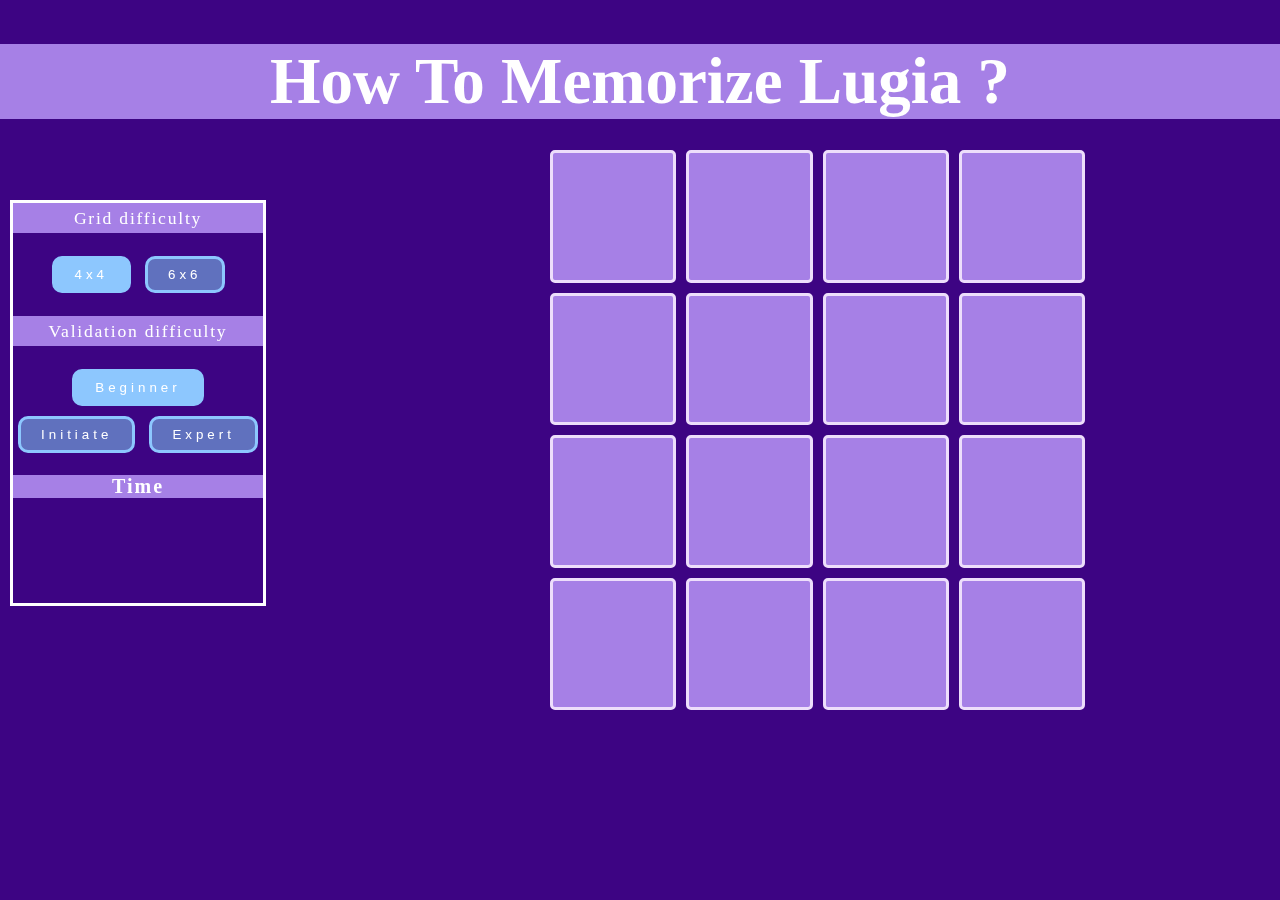
==== jeu.html @ aef1ec3e "upload project" ====
<!doctype html>
<html lang="fr">

    <head>
        <meta charset="utf-8">
        <title>Le Jeu</title>
        <link href="jeu.css" rel="stylesheet">
    </head>

    <body>

        <div class="bloc-fixe">
            <p> Grid difficulty </p>
            <br>
            <div class="bouton">
                <button id="4">4x4</button>
                <button id="6">6x6</button>
            </div>
            <br>
            <p> Validation difficulty </p>
            <br>
            <div class="bouton">
                <button id="beginner">Beginner</button>
                <button id="initiate">Initiate</button>
                <button id="expert">Expert</button>
            </div>
            <h2>Time</h2>
        </div>


        <header> 
            <h1>How To Memorize Lugia ?</h1>
        </header>
    
        <div class="GameContainer">
        </div>

    
        <div class="win">
             <div class="congrats"> CONGRATULATIONS ! </div>
             <button onclick="window.location.reload();">RESTART</button>
        </div>
        
        <div class="validationContainer">
            <div class="initiate">
                <label for="gen"> Guess the generation to validate : </label>
                <input type="number" id="gen">
            </div>
       </div>

        
        <script src="jeu.js"></script>

    </body>
</html>
---- jeu.css ----
html {
  background-color: #3d0483;
}

body {
  margin: 0;
  font-family : arcane nine;
}

header {
  height:75px;
  background-color: #a680e6;
  margin:0px auto;
  position:static;
}

p {
  align-content:center;
  font-size:1.1em;
  letter-spacing: 0.1em;
  height:30px;
  background-color: #a680e6;
  color: #ffffff;
  margin:0px auto;
  text-align: center;
}

h1 {
  font-size: 65px;
  color: #ffffff;
  text-align: center;
}

h2 {
  font-size: 20px;
  letter-spacing: 0.1em;
  background-color: #a680e6;
  color: #ffffff;
  text-align: center;
}

.bloc-fixe {
  text-align: center;
  block-size: 400px;
  position:fixed;
  border:solid 3px white;
  width:250px;
  top:200px;
  left:10px;
}

button {
  display:inline-block;
  margin:5px;
  text-align:center;
  padding:8px 20px;
  letter-spacing: 0.3em;
  color:#ffffff;
  background-color: hsla(200, 77%, 71%, 0.561);
  border:solid;
  border-color: rgb(141, 199, 254);
  border-radius: 10px;
  cursor: pointer;
}

button:active, button.pushed{
  background-color: rgb(141, 199, 254);
}

.GameContainer {
  width:535px;
  height:560px;
  position:fixed;
  left:550px;
  top:150px;
  align-content: center;
  display:grid;
}

.GameContainer.small {
  grid-template:repeat(4,1fr)/repeat(4, 1fr);
  gap:10px;
}
  
.GameContainer.big {
  grid-template:repeat(6,1fr)/repeat(6, 1fr);
  gap:5px;
}

.tile {
  position: relative;
  background-color: #a680e6;
  border:solid;
  border-color:#eddefb;
  border-radius:5px;
  cursor:pointer;
  
}

.tile.flip {
  transform: rotateY(180deg);
  transition: all 0.5s ease;
  transform-style: preserve-3d;
}

.front {
  position:absolute;
  height:100%;
  width:100%;
  backface-visibility: hidden;
}

.back {
  position:absolute;
  height:100%;
  width:100%;
  backface-visibility: hidden;
  transform: rotateY(180deg);
}

.image{
  height:100%;
  width:100%;
  border-radius:2px;
}

.win {
  position:fixed;
  align-content: center;
  text-align: center;
  block-size: 100px;
  border:solid 3px rgb(255, 255, 255);
  border-radius: 10px;
  width:585px;
  top:350px;
  left:520px;
  background-color: #150235;
  padding-bottom:10px;
  visibility:hidden;
}

.congrats{
  padding:10px;
  font-size: 2em;
  letter-spacing: 3px;
  color:#ffffff;
}

.win.active {
  transform: rotateZ(360deg);
  transition: all 1s ease;
  transform-style: preserve-3d;
  visibility: visible;
  z-index: 1;
}

.validationContainer {
  position:fixed;
  display: none;
  text-align: center;
  color:#ffffff;
  border-radius: 10px;
  width:200px;
  top:400px;
  left:700px;
  background-color: #150235;
  padding:15px;
}
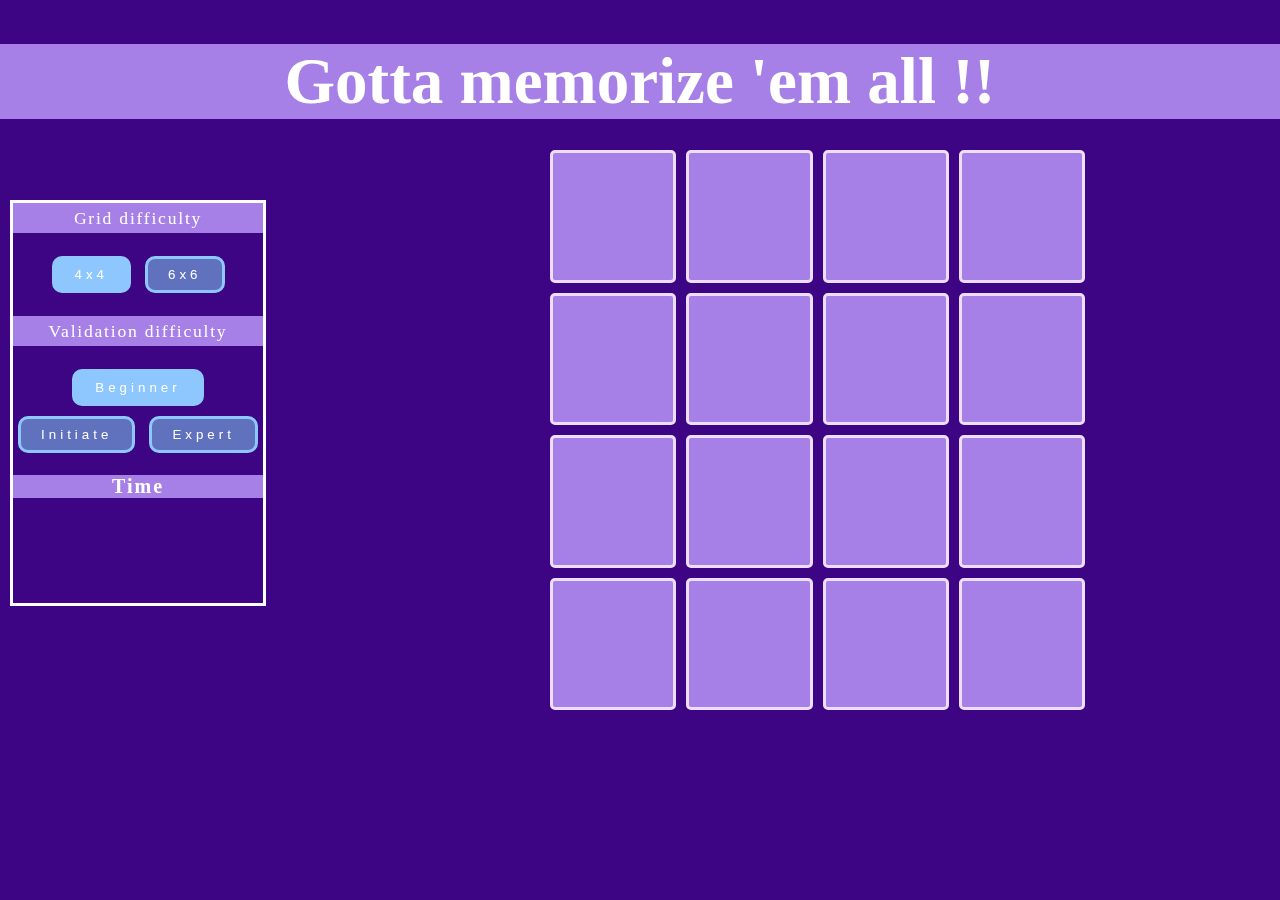
==== commit b08e6820: "documentation" ====
--- a/jeu.html
+++ b/jeu.html
@@ -29,7 +29,7 @@
 
 
         <header> 
-            <h1>How To Memorize Lugia ?</h1>
+            <h1>Gotta memorize 'em all !!</h1>
         </header>
     
         <div class="GameContainer">
@@ -43,8 +43,8 @@
         
         <div class="validationContainer">
             <div class="initiate">
-                <label for="gen"> Guess the generation to validate : </label>
-                <input type="number" id="gen">
+                <div id=question> </div>
+                <input type="number" id="answer">
             </div>
        </div>
 
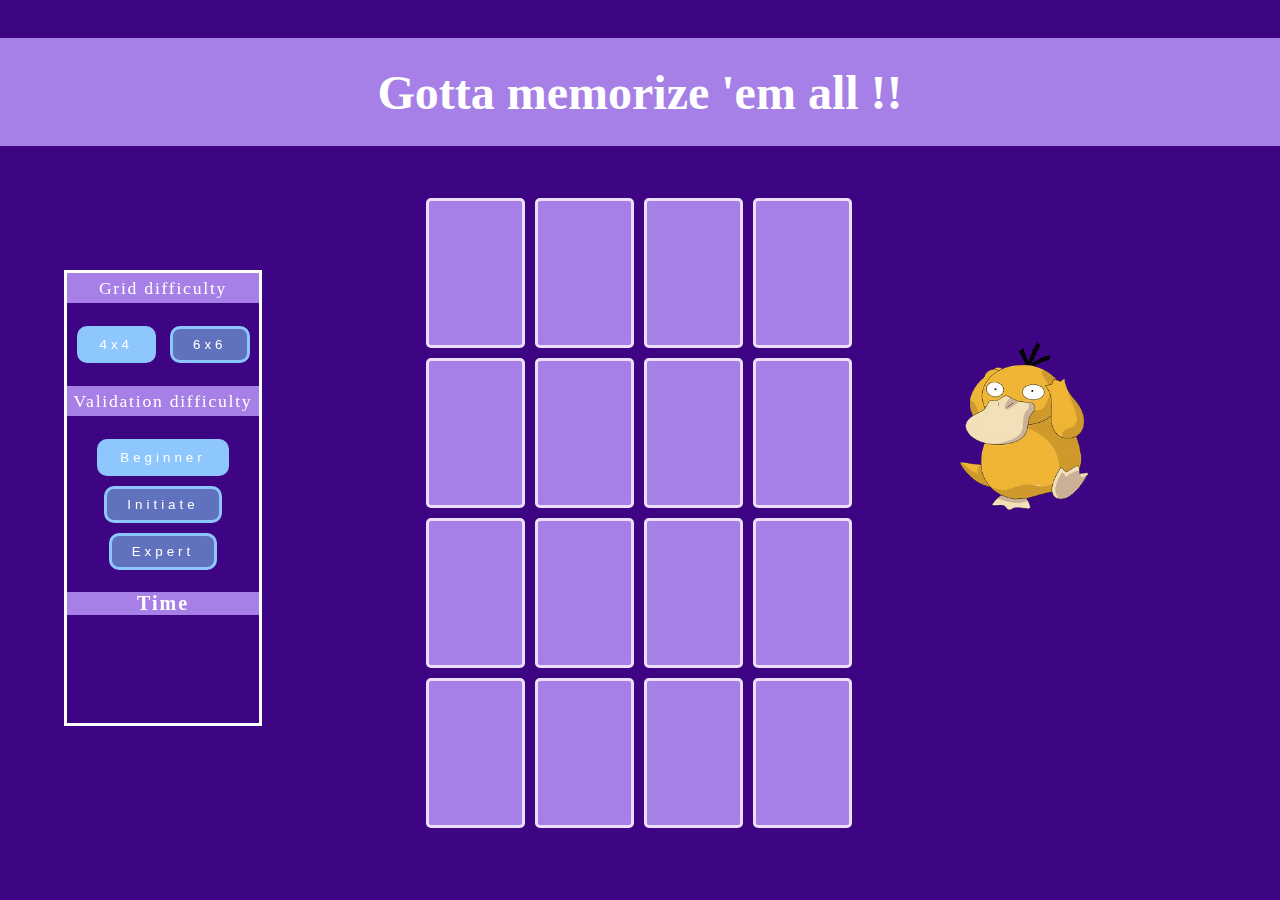
==== commit 0b0da367: "add responsive and psyduck" ====
--- a/jeu.html
+++ b/jeu.html
@@ -8,6 +8,10 @@
     </head>
 
     <body>
+
+        <header> 
+            <h1>Gotta memorize 'em all !!</h1>
+        </header>
 
         <div class="bloc-fixe">
             <p> Grid difficulty </p>
@@ -25,15 +29,13 @@
                 <button id="expert">Expert</button>
             </div>
             <h2>Time</h2>
+            <br>
         </div>
-
-
-        <header> 
-            <h1>Gotta memorize 'em all !!</h1>
-        </header>
     
         <div class="GameContainer">
         </div>
+
+        <div class="psyduck"><img src="psyduck_game.png"></div>
 
     
         <div class="win">
--- a/jeu.css
+++ b/jeu.css
@@ -8,10 +8,13 @@
 }
 
 header {
-  height:75px;
+  width:100%;
+  height:12%;
+  margin-top: 3%;
+  align-content: center;
+  text-align: center;
   background-color: #a680e6;
-  margin:0px auto;
-  position:static;
+  position:fixed;
 }
 
 p {
@@ -26,9 +29,9 @@
 }
 
 h1 {
-  font-size: 65px;
+  display:contents;
+  font-size:3rem;
   color: #ffffff;
-  text-align: center;
 }
 
 h2 {
@@ -40,13 +43,24 @@
 }
 
 .bloc-fixe {
+  position:fixed;
   text-align: center;
-  block-size: 400px;
+  border:solid 3px white;
+  width:15%;
+  height:50%;
+  margin-left:5%;
+  top: 30%;
+}
+
+.psyduck {
   position:fixed;
-  border:solid 3px white;
-  width:250px;
-  top:200px;
-  left:10px;
+  right:15%;
+  top:38%;
+  width: 10%;
+}
+
+img {
+  width:100%;
 }
 
 button {
@@ -68,11 +82,11 @@
 }
 
 .GameContainer {
-  width:535px;
-  height:560px;
+  width:33.3%;
+  height:70%;
   position:fixed;
-  left:550px;
-  top:150px;
+  left:33.3%;
+  top:22%;
   align-content: center;
   display:grid;
 }
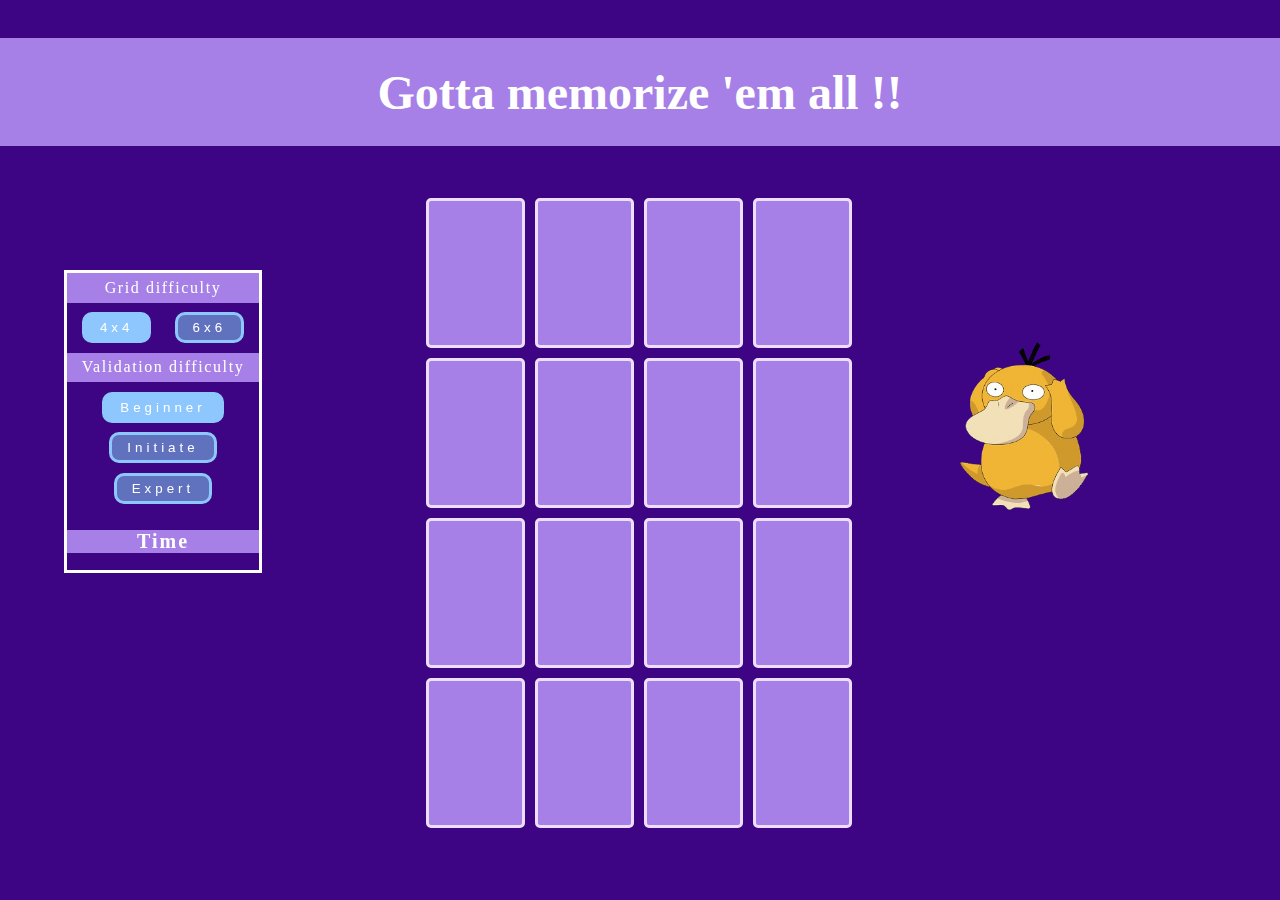
==== commit 1c17348e: "more responsive" ====
--- a/jeu.html
+++ b/jeu.html
@@ -15,21 +15,21 @@
 
         <div class="bloc-fixe">
             <p> Grid difficulty </p>
-            <br>
+            
             <div class="bouton">
                 <button id="4">4x4</button>
                 <button id="6">6x6</button>
             </div>
-            <br>
+            
             <p> Validation difficulty </p>
-            <br>
+            
             <div class="bouton">
                 <button id="beginner">Beginner</button>
                 <button id="initiate">Initiate</button>
                 <button id="expert">Expert</button>
             </div>
             <h2>Time</h2>
-            <br>
+            
         </div>
     
         <div class="GameContainer">
@@ -44,10 +44,8 @@
         </div>
         
         <div class="validationContainer">
-            <div class="initiate">
-                <div id=question> </div>
-                <input type="number" id="answer">
-            </div>
+            <div id=question> </div>
+            <input type="number" id="answer">
        </div>
 
         
--- a/jeu.css
+++ b/jeu.css
@@ -19,12 +19,12 @@
 
 p {
   align-content:center;
-  font-size:1.1em;
   letter-spacing: 0.1em;
-  height:30px;
+  padding:3%;
+  margin-top: 0px;
+  margin-bottom: 5%;
   background-color: #a680e6;
   color: #ffffff;
-  margin:0px auto;
   text-align: center;
 }
 
@@ -47,7 +47,6 @@
   text-align: center;
   border:solid 3px white;
   width:15%;
-  height:50%;
   margin-left:5%;
   top: 30%;
 }
@@ -64,10 +63,11 @@
 }
 
 button {
-  display:inline-block;
-  margin:5px;
+  position: relative;
+  margin:5%;
+  margin-top: 0px;
   text-align:center;
-  padding:8px 20px;
+  padding:5px 15px;
   letter-spacing: 0.3em;
   color:#ffffff;
   background-color: hsla(200, 77%, 71%, 0.561);
@@ -142,20 +142,20 @@
   position:fixed;
   align-content: center;
   text-align: center;
-  block-size: 100px;
   border:solid 3px rgb(255, 255, 255);
   border-radius: 10px;
-  width:585px;
-  top:350px;
-  left:520px;
+  right:30%;
+  top:45%;
+  left:30%;
   background-color: #150235;
-  padding-bottom:10px;
-  visibility:hidden;
+  padding-bottom:5px;
+  visibility: hidden;
 }
 
 .congrats{
+  position: relative;
   padding:10px;
-  font-size: 2em;
+  font-size:2rem;
   letter-spacing: 3px;
   color:#ffffff;
 }
@@ -174,9 +174,9 @@
   text-align: center;
   color:#ffffff;
   border-radius: 10px;
-  width:200px;
-  top:400px;
-  left:700px;
+  right:40%;
+  top:50%;
+  left:40%;
   background-color: #150235;
   padding:15px;
 }
